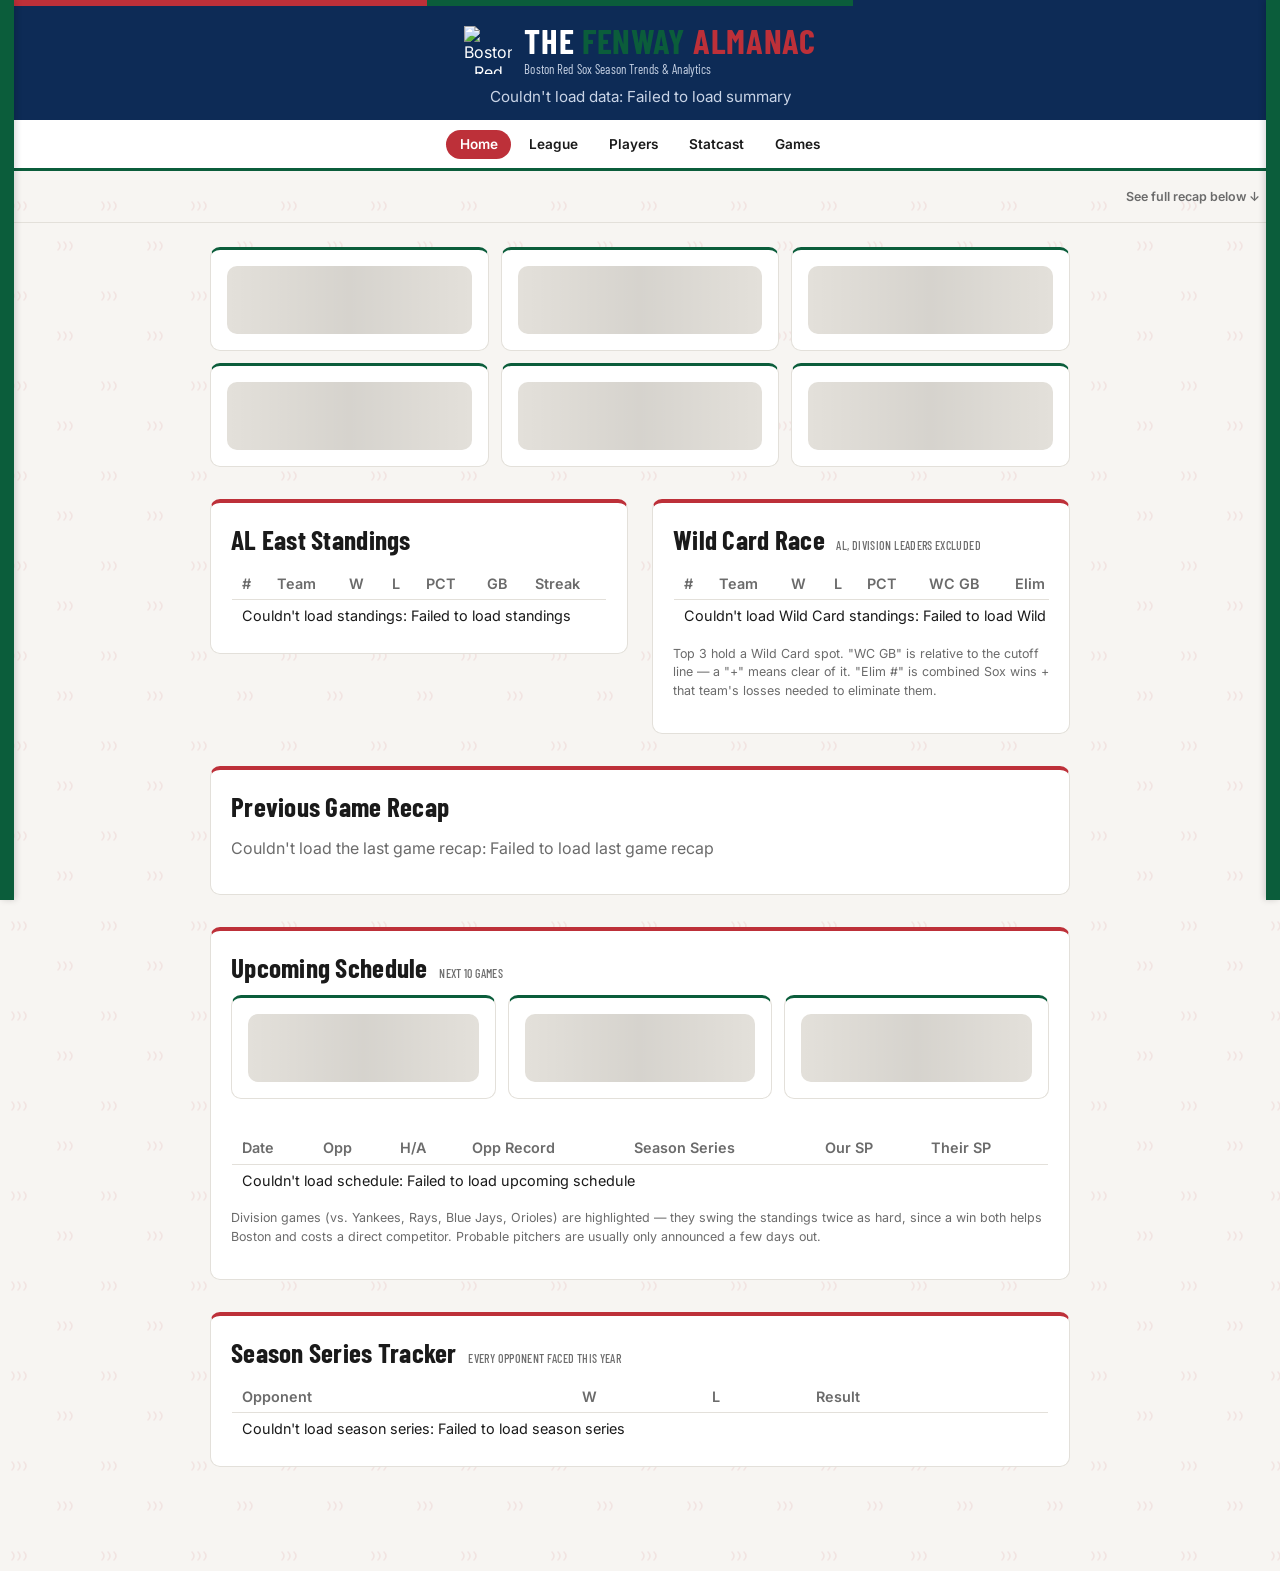
==== frontend/index.html @ fb4fbf6f "Add a persistent last-game-result banner to Home Always-visible strip at the very top of the page — " ====
<!doctype html>
<html lang="en">
<head>
  <meta charset="utf-8" />
  <meta name="viewport" content="width=device-width, initial-scale=1" />
  <title>The Fenway Almanac</title>
  <link rel="icon" href="https://www.mlbstatic.com/team-logos/111.svg" />
  <!-- iOS Safari ignores rel="icon" for "Add to Home Screen" and needs its
       own PNG-format link — SVG isn't reliably supported here. -->
  <link rel="apple-touch-icon" sizes="180x180" href="https://midfield.mlbstatic.com/v1/team/111/spots/180" />
  <meta name="apple-mobile-web-app-title" content="Fenway Almanac" />
  <meta name="apple-mobile-web-app-capable" content="yes" />
  <meta name="apple-mobile-web-app-status-bar-style" content="black-translucent" />
  <meta name="theme-color" content="#0d2b56" />
  <link rel="preconnect" href="https://fonts.googleapis.com" />
  <link rel="preconnect" href="https://fonts.gstatic.com" crossorigin />
  <link href="https://fonts.googleapis.com/css2?family=Barlow+Condensed:wght@600;700&family=Inter:wght@400;500;600;700&display=swap" rel="stylesheet" />
  <link rel="stylesheet" href="style.css" />
  <script src="https://cdn.jsdelivr.net/npm/chart.js@4.4.4/dist/chart.umd.min.js"></script>
</head>
<body class="page-home">
  <div class="top-bunting"></div>
  <div class="wall-edge left"></div>
  <div class="wall-edge right"></div>
  <header>
    <div class="header-brand">
      <img src="https://www.mlbstatic.com/team-logos/111.svg" alt="Boston Red Sox logo" class="team-logo" />
      <div>
        <h1>The <span class="accent-green">Fenway</span> <span class="accent">Almanac</span></h1>
        <p class="header-tagline">Boston Red Sox Season Trends &amp; Analytics</p>
      </div>
    </div>
    <p id="record-line" class="subtitle">Loading…</p>
  </header>

  <nav class="site-nav">
    <a href="/" class="active">Home<span class="nav-live-dot" hidden></span></a>
    <a href="/league.html">League</a>
    <a href="/players.html">Players</a>
    <a href="/statcast.html">Statcast</a>
    <a href="/games.html">Games</a>
  </nav>

  <a href="#last-game" class="result-banner" id="result-banner" hidden>
    <span class="result-banner-badge" id="result-banner-badge"></span>
    <span class="result-banner-text" id="result-banner-text"></span>
    <span class="result-banner-cta">See full recap below &darr;</span>
  </a>

  <section class="live-ticker" id="live-ticker" hidden>
    <div class="live-ticker-header">
      <span class="live-badge"><span class="live-dot"></span>LIVE</span>
      <span class="live-inning-label" id="live-inning-label"></span>
    </div>
    <div class="live-ticker-body">
    <div class="live-scoreboard">
      <div class="live-team-row" id="live-team-them">
        <img class="team-logo-icon" id="live-logo-them" alt="" />
        <span class="live-team-name" id="live-name-them"></span>
        <span class="live-team-score" id="live-score-them"></span>
      </div>
      <div class="live-team-row live-team-row-us" id="live-team-us">
        <img class="team-logo-icon" src="https://www.mlbstatic.com/team-logos/111.svg" alt="" />
        <span class="live-team-name">Red Sox</span>
        <span class="live-team-score" id="live-score-us"></span>
      </div>
    </div>
    <div class="live-situation">
      <svg class="live-diamond" viewBox="0 0 100 100" role="img" aria-label="Baserunners">
        <path class="diamond-path" d="M50,88 L82,55 L50,22 L18,55 Z" />
        <circle class="base" id="base-second" cx="50" cy="22" r="9" />
        <circle class="base" id="base-third" cx="18" cy="55" r="9" />
        <circle class="base" id="base-first" cx="82" cy="55" r="9" />
        <rect class="home-plate" x="44" y="82" width="12" height="12" transform="rotate(45 50 88)" />
      </svg>
      <div class="live-situation-details">
        <div class="live-outs">
          <div id="live-outs-dots"><span class="out-dot"></span><span class="out-dot"></span></div>
          <span class="live-mini-label">Outs</span>
        </div>
        <div class="live-count">
          <span class="live-count-value" id="live-count-value">0-0</span>
          <span class="live-mini-label">Count</span>
        </div>
      </div>
    </div>
    <div class="live-matchup">
      <div class="live-matchup-side" id="live-pitcher-side">
        <span class="live-mini-label" id="live-pitcher-label">Pitching</span>
        <span id="live-pitcher"></span>
      </div>
      <span class="live-vs">vs</span>
      <div class="live-matchup-side" id="live-batter-side">
        <span class="live-mini-label" id="live-batter-label">At Bat</span>
        <span id="live-batter"></span>
      </div>
    </div>
    </div>
    <p class="live-last-play" id="live-last-play"></p>
  </section>

  <div class="hero-headline" id="hero-headline">
    <span class="hero-spinner"></span> Reading the numbers…
  </div>

  <main>
    <section class="cards" id="overview">
      <div class="card"><span class="skeleton skeleton-card"></span></div>
      <div class="card"><span class="skeleton skeleton-card"></span></div>
      <div class="card"><span class="skeleton skeleton-card"></span></div>
      <div class="card"><span class="skeleton skeleton-card"></span></div>
      <div class="card"><span class="skeleton skeleton-card"></span></div>
      <div class="card"><span class="skeleton skeleton-card"></span></div>
    </section>
    <div id="overview-detail" class="overview-detail" hidden></div>

    <div class="two-col-row">
      <section class="standings-section">
        <h2>AL East Standings</h2>
        <div class="table-scroll">
          <table id="standings-table" class="stat-table">
            <thead>
              <tr><th>#</th><th>Team</th><th>W</th><th>L</th><th>PCT</th><th>GB</th><th>Streak</th></tr>
            </thead>
            <tbody>
              <tr class="skeleton-row"><td colspan="7"><span class="skeleton"></span></td></tr>
              <tr class="skeleton-row"><td colspan="7"><span class="skeleton"></span></td></tr>
              <tr class="skeleton-row"><td colspan="7"><span class="skeleton"></span></td></tr>
              <tr class="skeleton-row"><td colspan="7"><span class="skeleton"></span></td></tr>
              <tr class="skeleton-row"><td colspan="7"><span class="skeleton"></span></td></tr>
            </tbody>
          </table>
        </div>
      </section>

      <section class="standings-section">
        <h2>Wild Card Race <span class="section-sub">AL, division leaders excluded</span></h2>
        <div class="table-scroll">
          <table id="wildcard-table" class="stat-table">
            <thead>
              <tr><th>#</th><th>Team</th><th>W</th><th>L</th><th>PCT</th><th>WC GB</th><th>Elim #</th><th>Streak</th></tr>
            </thead>
            <tbody>
              <tr class="skeleton-row"><td colspan="8"><span class="skeleton"></span></td></tr>
              <tr class="skeleton-row"><td colspan="8"><span class="skeleton"></span></td></tr>
              <tr class="skeleton-row"><td colspan="8"><span class="skeleton"></span></td></tr>
              <tr class="skeleton-row"><td colspan="8"><span class="skeleton"></span></td></tr>
            </tbody>
          </table>
        </div>
        <p class="muted small-note">Top 3 hold a Wild Card spot. "WC GB" is relative to the cutoff line — a "+" means clear of it. "Elim #" is combined Sox wins + that team's losses needed to eliminate them.</p>
      </section>
    </div>

    <section class="game-recap-section" id="last-game">
      <h2>Previous Game Recap</h2>
      <div id="last-game-body">
        <div class="skeleton skeleton-line long"></div>
        <div class="skeleton skeleton-line long"></div>
        <div class="skeleton skeleton-line medium"></div>
      </div>
    </section>

    <section class="significance-section" id="significance" hidden>
      <h2>What Stood Out <span class="section-sub">from the last game</span></h2>
      <div id="significance-body" class="recap-text"></div>
    </section>

    <section class="upcoming-section">
      <h2>Upcoming Schedule <span class="section-sub">next 10 games</span></h2>
      <div class="cards" id="upcoming-cards">
        <div class="card"><span class="skeleton skeleton-card"></span></div>
        <div class="card"><span class="skeleton skeleton-card"></span></div>
        <div class="card"><span class="skeleton skeleton-card"></span></div>
      </div>
      <div class="table-scroll">
        <table id="upcoming-table" class="stat-table">
          <thead>
            <tr><th>Date</th><th>Opp</th><th>H/A</th><th>Opp Record</th><th>Season Series</th><th>Our SP</th><th>Their SP</th></tr>
          </thead>
          <tbody>
            <tr class="skeleton-row"><td colspan="7"><span class="skeleton"></span></td></tr>
            <tr class="skeleton-row"><td colspan="7"><span class="skeleton"></span></td></tr>
            <tr class="skeleton-row"><td colspan="7"><span class="skeleton"></span></td></tr>
          </tbody>
        </table>
      </div>
      <p class="muted small-note">Division games (vs. Yankees, Rays, Blue Jays, Orioles) are highlighted — they swing the standings twice as hard, since a win both helps Boston and costs a direct competitor. Probable pitchers are usually only announced a few days out.</p>
    </section>

    <section class="series-section">
      <h2>Season Series Tracker <span class="section-sub">every opponent faced this year</span></h2>
      <div class="table-scroll">
        <table id="series-table" class="stat-table">
          <thead>
            <tr><th>Opponent</th><th>W</th><th>L</th><th>Result</th></tr>
          </thead>
          <tbody>
            <tr class="skeleton-row"><td colspan="4"><span class="skeleton"></span></td></tr>
            <tr class="skeleton-row"><td colspan="4"><span class="skeleton"></span></td></tr>
            <tr class="skeleton-row"><td colspan="4"><span class="skeleton"></span></td></tr>
          </tbody>
        </table>
      </div>
    </section>
  </main>

  <script src="common.js"></script>
  <script src="home.js"></script>
</body>
</html>
---- frontend/style.css ----
:root {
  --red: #bd3039;
  --navy: #0d2b56;
  --monster-green: #0b5d3b;
  --bg: #f7f5f2;
  --card-bg: #ffffff;
  --text: #1a1a1a;
  --muted: #6b6b6b;
  --border: #e3e0da;
  --good: #2a8a3e;
  --good-bg: rgba(42, 138, 62, 0.13);
  --bad-bg: rgba(189, 48, 57, 0.13);
  --warn: #b8860b;
  --warn-bg: rgba(184, 134, 11, 0.14);
  --statcast-cold: #4f7fc9;
  --skeleton-base: #e3e0da;
  --skeleton-shine: rgba(0, 0, 0, 0.06);
  --stitch-pattern: url("data:image/svg+xml,%3Csvg xmlns='http://www.w3.org/2000/svg' width='90' height='90' viewBox='0 0 90 90'%3E%3Cg fill='none' stroke='%23bd3039' stroke-width='1.6' stroke-linecap='round' opacity='0.09'%3E%3Cpath d='M12 22 q4 4 0 8 M18 22 q4 4 0 8 M24 22 q4 4 0 8'/%3E%3Cpath d='M58 62 q4 4 0 8 M64 62 q4 4 0 8 M70 62 q4 4 0 8'/%3E%3C/g%3E%3C/svg%3E");
}

@media (prefers-color-scheme: dark) {
  :root {
    --bg: #14161a;
    --card-bg: #1f2126;
    --text: #f2f0ec;
    --muted: #a0a0a0;
    --border: #33363c;
    --good: #4ade80;
    --good-bg: rgba(74, 222, 128, 0.16);
    --bad-bg: rgba(255, 99, 99, 0.16);
    --warn: #eab308;
    --warn-bg: rgba(234, 179, 8, 0.16);
    --monster-green: #1c8c5c;
    --statcast-cold: #6ea1e8;
    --skeleton-base: #2a2d33;
    --skeleton-shine: rgba(255, 255, 255, 0.08);
    --stitch-pattern: url("data:image/svg+xml,%3Csvg xmlns='http://www.w3.org/2000/svg' width='90' height='90' viewBox='0 0 90 90'%3E%3Cg fill='none' stroke='%23ff6b6b' stroke-width='1.6' stroke-linecap='round' opacity='0.07'%3E%3Cpath d='M12 22 q4 4 0 8 M18 22 q4 4 0 8 M24 22 q4 4 0 8'/%3E%3Cpath d='M58 62 q4 4 0 8 M64 62 q4 4 0 8 M70 62 q4 4 0 8'/%3E%3C/g%3E%3C/svg%3E");
  }
}

* { box-sizing: border-box; }

body {
  margin: 0;
  background-color: var(--bg);
  background-image: var(--stitch-pattern);
  color: var(--text);
  font-family: "Inter", -apple-system, BlinkMacSystemFont, "Segoe UI", Roboto, sans-serif;
  padding-bottom: 3rem;
}

h2, h3, .header-tagline, button {
  font-family: "Barlow Condensed", -apple-system, BlinkMacSystemFont, sans-serif;
}

main h2 {
  font-size: 1.7rem;
  font-weight: 700;
  letter-spacing: 0.01em;
}

main h3 {
  font-size: 1.25rem;
  font-weight: 700;
  letter-spacing: 0.01em;
}

.top-bunting {
  height: 6px;
  background: linear-gradient(90deg, var(--red) 0 33.33%, var(--monster-green) 33.33% 66.66%, var(--navy) 66.66% 100%);
}

.wall-edge {
  display: none;
}

@media (min-width: 1100px) {
  .wall-edge {
    display: block;
    position: fixed;
    top: 0;
    bottom: 0;
    width: 14px;
    background: var(--monster-green);
    z-index: 30;
  }
  .wall-edge.left { left: 0; box-shadow: 2px 0 6px rgba(0, 0, 0, 0.15); }
  .wall-edge.right { right: 0; box-shadow: -2px 0 6px rgba(0, 0, 0, 0.15); }
}

header {
  background: var(--navy);
  color: white;
  padding: 1rem 1.25rem 0.9rem;
  text-align: center;
}

.header-brand {
  display: flex;
  align-items: center;
  justify-content: center;
  gap: 0.75rem;
}

.team-logo {
  width: 38px;
  height: 38px;
  flex-shrink: 0;
}

@media (min-width: 700px) {
  .team-logo {
    width: 48px;
    height: 48px;
  }
}

.header-brand > div { text-align: left; }

header h1 {
  margin: 0;
  font-family: "Barlow Condensed", -apple-system, BlinkMacSystemFont, sans-serif;
  font-weight: 700;
  letter-spacing: 0.02em;
  text-transform: uppercase;
  font-size: clamp(1.5rem, 4.5vw, 2.15rem);
  line-height: 1.1;
}

@media (max-width: 480px) {
  .header-brand { gap: 0.6rem; }
}

.header-tagline {
  margin: 0.1rem 0 0;
  color: #c9d4e6;
  font-size: 0.8rem;
  letter-spacing: 0.01em;
}

.accent { color: var(--red); }
.accent-green { color: var(--monster-green); }

.subtitle {
  margin: 0.6rem 0 0;
  color: #c9d4e6;
  font-size: 0.95rem;
}

.site-nav {
  position: sticky;
  top: 0;
  z-index: 20;
  display: flex;
  justify-content: center;
  gap: 0.25rem;
  background: var(--card-bg);
  border-bottom: 3px solid var(--monster-green);
  padding: 0.6rem 1rem;
  overflow-x: auto;
}

.site-nav a {
  color: var(--text);
  text-decoration: none;
  font-size: 0.85rem;
  font-weight: 600;
  padding: 0.4rem 0.85rem;
  border-radius: 999px;
  white-space: nowrap;
  transition: background 0.15s ease, color 0.15s ease;
}

.nav-live-dot {
  display: inline-block;
  width: 7px;
  height: 7px;
  border-radius: 50%;
  background: var(--red);
  margin-left: 0.4rem;
  vertical-align: middle;
  animation: nav-live-pulse 1.6s ease-in-out infinite;
}
.nav-live-dot[hidden] { display: none; }
.site-nav a.active .nav-live-dot { background: #fff; }
@keyframes nav-live-pulse {
  0%, 100% { opacity: 1; transform: scale(1); }
  50% { opacity: 0.35; transform: scale(1.4); }
}

.site-nav a:hover { background: var(--good-bg); color: var(--monster-green); }
.site-nav a.active { background: var(--red); color: #fff; }
.site-nav a.active:hover { background: var(--red); color: #fff; }

/* Each page gets its own accent color, echoed in both the active nav pill
   and that page's section top-borders, so which page you're on is legible
   at a glance while scrolling, not just from the nav bar. */
.page-league .site-nav a.active,
.page-league .site-nav a.active:hover { background: var(--navy); }
.page-players .site-nav a.active,
.page-players .site-nav a.active:hover { background: var(--monster-green); }
.page-statcast .site-nav a.active,
.page-statcast .site-nav a.active:hover { background: var(--statcast-cold); }
.page-games .site-nav a.active,
.page-games .site-nav a.active:hover { background: var(--warn); }

.page-home .standings-section,
.page-home .series-section,
.page-home .upcoming-section {
  border-top: 4px solid var(--red);
}

.page-league .headlines-section,
.page-league .league-section,
.page-league .analysis-section {
  border-top: 4px solid var(--navy);
}

.page-players .players-section {
  border-top: 4px solid var(--monster-green);
}
.page-players .statcast-section {
  /* player.html's own embedded "Statcast Profile" widget shares this
     class with the Statcast page's section — it stays green here since
     that page is still themed as part of Players, not the Statcast tab. */
  border-top-color: var(--monster-green);
}

.page-statcast .statcast-section {
  border-top: 4px solid var(--statcast-cold);
}
.page-statcast .compare-section {
  border-top-color: var(--statcast-cold);
}

.page-games .games-section,
.page-games .bullpen-section {
  border-top: 4px solid var(--warn);
}
.page-games .highlight-section {
  border-top-color: var(--warn);
}

.result-banner {
  display: flex;
  align-items: center;
  gap: 0.85rem;
  padding: 0.7rem 1.25rem;
  text-decoration: none;
  color: var(--text);
  border-bottom: 1px solid var(--border);
}
.result-banner:hover { filter: brightness(1.06); }

.result-banner-badge {
  width: 28px;
  height: 28px;
  border-radius: 50%;
  display: flex;
  align-items: center;
  justify-content: center;
  font-weight: 800;
  font-size: 0.85rem;
  flex-shrink: 0;
  color: #fff;
}
.result-banner.result-win { background: var(--good-bg); }
.result-banner.result-win .result-banner-badge { background: var(--good); }
.result-banner.result-loss { background: var(--bad-bg); }
.result-banner.result-loss .result-banner-badge { background: var(--red); }

.result-banner-text { font-weight: 600; flex: 1; }

.result-banner-cta {
  font-size: 0.78rem;
  font-weight: 600;
  color: var(--muted);
  white-space: nowrap;
}

@media (max-width: 600px) {
  .result-banner-cta { display: none; }
}

.hero-headline {
  background: linear-gradient(135deg, var(--navy), #17386e);
  color: white;
  text-align: center;
  padding: 0.9rem 1.25rem;
  font-size: 1.05rem;
  font-weight: 600;
  line-height: 1.4;
}

.hero-spinner {
  display: inline-block;
  width: 0.8em;
  height: 0.8em;
  border: 2px solid rgba(255, 255, 255, 0.4);
  border-top-color: white;
  border-radius: 50%;
  animation: spin 0.8s linear infinite;
  margin-right: 0.4em;
  vertical-align: -0.1em;
}

@keyframes spin { to { transform: rotate(360deg); } }

main {
  max-width: 900px;
  margin: 0 auto;
  padding: 1.5rem 1.25rem;
  scroll-margin-top: 3.5rem;
}

main section { scroll-margin-top: 3.5rem; }

.cards {
  display: grid;
  grid-template-columns: repeat(auto-fit, minmax(160px, 1fr));
  gap: 0.75rem;
  margin-bottom: 2rem;
}

/* Six cards specifically — force 3/2 columns (both divide evenly) instead
   of auto-fit, which was leaving Recent Form stranded alone on its own row
   at most container widths. */
#overview {
  grid-template-columns: repeat(3, 1fr);
}

@media (max-width: 600px) {
  #overview {
    grid-template-columns: repeat(2, 1fr);
  }
}

.card {
  background: var(--card-bg);
  border: 1px solid var(--border);
  border-top: 3px solid var(--monster-green);
  border-radius: 10px;
  padding: 1rem;
  transition: transform 0.15s ease, box-shadow 0.15s ease;
}
.card:hover {
  transform: translateY(-2px);
  box-shadow: 0 6px 16px rgba(0, 0, 0, 0.14);
}

.card-clickable {
  cursor: pointer;
  position: relative;
}
.card-clickable::after {
  content: "▾";
  position: absolute;
  top: 0.7rem;
  right: 0.8rem;
  color: var(--muted);
  font-size: 0.75rem;
}
.card-clickable.card-active {
  border-top-color: var(--red);
}
.card-clickable.card-active::after {
  content: "▴";
  color: var(--red);
}

.overview-detail {
  background: var(--card-bg);
  border: 1px solid var(--border);
  border-top: 3px solid var(--red);
  border-radius: 10px;
  padding: 1rem;
  margin-top: 1rem;
  animation: tab-fade-in 0.2s ease;
}
.overview-detail h4 {
  margin: 0 0 0.75rem;
  font-family: "Barlow Condensed", sans-serif;
  font-size: 1.1rem;
}

.card .label {
  font-family: "Barlow Condensed", sans-serif;
  font-size: 0.85rem;
  font-weight: 600;
  color: var(--muted);
  text-transform: uppercase;
  letter-spacing: 0.04em;
}

.card .value {
  font-family: "Barlow Condensed", sans-serif;
  font-size: 1.75rem;
  font-weight: 700;
  margin-top: 0.15rem;
}

.card .rank-line {
  margin-top: 0.35rem;
  font-size: 0.78rem;
  color: var(--muted);
}

.card .rank-badge {
  display: inline-block;
  font-weight: 700;
  padding: 0.05rem 0.4rem;
  border-radius: 4px;
  margin-right: 0.3rem;
}

.card .rank-badge.rank-good { background: rgba(42, 138, 62, 0.15); color: #2a8a3e; }
.card .rank-badge.rank-mid { background: rgba(184, 134, 11, 0.15); color: #b8860b; }
.card .rank-badge.rank-bad { background: rgba(189, 48, 57, 0.15); color: var(--red); }

.league-section h2 { margin-top: 0; }



.ai-badge {
  display: inline-block;
  font-family: "Inter", sans-serif;
  font-size: 0.68rem;
  font-weight: 700;
  color: var(--monster-green);
  background: var(--good-bg);
  border-radius: 999px;
  padding: 0.2rem 0.6rem;
  margin-bottom: 0.6rem;
  letter-spacing: 0.02em;
}

.team-logo-icon {
  width: 20px;
  height: 20px;
  vertical-align: middle;
  margin-right: 0.4rem;
  object-fit: contain;
}

.two-col-row {
  display: grid;
  grid-template-columns: 1fr 1fr;
  gap: 1.5rem;
  align-items: start;
  margin-bottom: 2rem;
}

.two-col-row > section {
  margin-bottom: 0;
  /* Grid items default to min-width: auto, meaning they won't shrink
     narrower than their content's intrinsic width — and a table with
     nowrap cells has a large one. Without this, the table pushes the
     whole grid (and page) wider instead of scrolling internally within
     its own .table-scroll wrapper. */
  min-width: 0;
}

@media (max-width: 850px) {
  .two-col-row {
    grid-template-columns: 1fr;
    gap: 0;
  }
  .two-col-row > section {
    margin-bottom: 2rem;
  }
}

.recap-text {
  line-height: 1.6;
  color: var(--text);
}

.muted { color: var(--muted); }

/* Skeleton loading placeholders — a shine sweep over a solid block, shaped
   like the real content that'll replace it. Static markup only: it lives in
   the page's initial HTML and simply gets overwritten when a load function
   sets .innerHTML on success, the same way the old "Loading…" text did. */
@keyframes skeleton-shine {
  0% { transform: translateX(-100%); }
  100% { transform: translateX(100%); }
}
.skeleton {
  position: relative;
  overflow: hidden;
  background: var(--skeleton-base);
  border-radius: 5px;
  display: block;
}
.skeleton::after {
  content: "";
  position: absolute;
  inset: 0;
  background: linear-gradient(90deg, transparent, var(--skeleton-shine), transparent);
  animation: skeleton-shine 1.4s ease-in-out infinite;
}
.skeleton-line { height: 0.85em; margin: 0.5em 0; }
.skeleton-line.short { width: 35%; }
.skeleton-line.medium { width: 60%; }
.skeleton-line.long { width: 92%; }
.skeleton-card { height: 68px; border-radius: 10px; }
.skeleton-row td { padding: 0.55rem 0.6rem; }
.skeleton-row .skeleton { height: 0.8em; width: 100%; }
@media (prefers-reduced-motion: reduce) {
  .skeleton::after { animation: none; }
}

.recap-text ul.bullet-list {
  margin: 0;
  padding-left: 1.25rem;
}

.recap-text ul.bullet-list li {
  margin-bottom: 0.6rem;
}

.recap-text ul.bullet-list li:last-child {
  margin-bottom: 0;
}

.recap-text ul.bullet-list li strong {
  font-weight: 700;
}

.games-section {
  background: var(--card-bg);
  border: 1px solid var(--border);
  border-radius: 10px;
  padding: 1.25rem;
  margin-bottom: 2rem;
}
.games-section h2 { margin-bottom: 0.75rem; }

.headlines-section, .analysis-section, .players-section, .league-section {
  background: var(--card-bg);
  border: 1px solid var(--border);
  border-radius: 10px;
  padding: 1.25rem;
  margin-bottom: 2rem;
}

.section-sub {
  font-size: 0.75rem;
  font-weight: 500;
  color: var(--muted);
  text-transform: uppercase;
  letter-spacing: 0.03em;
  margin-left: 0.4rem;
}

.headlines-list {
  list-style: none;
  margin: 1rem 0 0;
  padding: 0;
}

.headlines-list li {
  padding: 0.6rem 0;
  border-bottom: 1px solid var(--border);
  font-size: 0.92rem;
}

.headlines-list li:last-child { border-bottom: none; }

.headlines-list a {
  color: var(--text);
  text-decoration: none;
  font-weight: 600;
}

.headlines-list a:hover { color: var(--red); }

.headlines-list .meta {
  display: block;
  color: var(--muted);
  font-size: 0.8rem;
  margin-top: 0.15rem;
}

.headlines-list .muted { color: var(--muted); }

.analysis-section h2 { margin-top: 0; }
.analysis-section h3 { margin-bottom: 0; font-size: 1rem; }

.players-section h2 { margin: 0; }
.players-section h3 { margin: 1.5rem 0 0.5rem; font-size: 1rem; }

.table-scroll { overflow-x: auto; }

.stat-table { font-size: 0.85rem; white-space: nowrap; }
.stat-table th, .stat-table td { padding: 0.45rem 0.6rem; }
.stat-table td.name { font-weight: 600; white-space: nowrap; }

@media (max-width: 600px) {
  /* On a real phone, keeping the logo+name on one line would force the
     table wider than the screen. Wrapping to two lines here is the
     better tradeoff than a forced horizontal scroll — but only when the
     rest of the row is narrow enough to fit after that one column
     shrinks. The game log has too many columns for that (date, opponent,
     H/A, result, box-score line): letting name wrap there just starves
     the other nowrap columns of room and they overflow uncontained
     instead. Kept fully nowrap, it overflows as a whole and scrolls
     properly within .table-scroll instead, same as the Splits table. */
  .stat-table td.name {
    white-space: normal;
  }
  #player-gamelog-table td.name {
    white-space: nowrap;
  }
  /* table { width: 100% } above stops an auto-layout table from ever
     growing past its container to expose real horizontal scroll, even
     with nowrap cells that need more room — it just clips instead. These
     two tables have enough nowrap columns to need that growth on a phone
     screen, so let them size to their content and scroll within
     .table-scroll rather than silently losing columns off the edge. */
  #player-gamelog-table,
  #player-splits-table {
    width: max-content;
    min-width: 100%;
  }
}
.stat-table td.num { text-align: right; font-variant-numeric: tabular-nums; }
.stat-table td.delta-up { color: var(--good); font-weight: 700; }
.stat-table td.delta-down { color: var(--red); font-weight: 700; }
.stat-table td.flag { color: var(--warn); font-size: 0.78rem; }

.heat-good { background: var(--good-bg); color: var(--good); }
.heat-bad { background: var(--bad-bg); color: var(--red); }
.heat-avg { background: var(--warn-bg); color: var(--warn); }
.heat-warn { background: var(--warn-bg); color: var(--warn); }

.stat-table td.heat-good, .stat-table td.heat-bad, .stat-table td.heat-avg { font-weight: 600; }
.stat-table td.heat-warn { font-style: italic; }

.stat-table th.sortable {
  cursor: pointer;
  user-select: none;
  position: relative;
  padding-right: 1.1rem;
}
.stat-table th.sortable:hover { color: var(--red); }
.stat-table th.sortable::after {
  content: "⇅";
  position: absolute;
  right: 0.3rem;
  opacity: 0.35;
  font-size: 0.7rem;
}
.stat-table th.sortable.sort-asc::after { content: "▲"; opacity: 1; color: var(--red); }
.stat-table th.sortable.sort-desc::after { content: "▼"; opacity: 1; color: var(--red); }

.standings-section {
  background: var(--card-bg);
  border: 1px solid var(--border);
  border-radius: 10px;
  padding: 1.25rem;
  margin-bottom: 2rem;
}
.standings-section h2 { margin: 0 0 0.75rem; }
.standings-section tr.target-row { background: var(--good-bg); }
.standings-section tr.target-row td.name { font-weight: 700; }
.standings-section td.streak-w { color: var(--good); font-weight: 700; }
.standings-section td.streak-l { color: var(--red); font-weight: 700; }
.standings-section tr.wc-cutoff td { border-bottom: 2px dashed var(--muted); }

.series-section, .bullpen-section {
  background: var(--card-bg);
  border: 1px solid var(--border);
  border-radius: 10px;
  padding: 1.25rem;
  margin-bottom: 2rem;
}
.series-section h2, .bullpen-section h2 { margin: 0 0 0.75rem; }

.upcoming-section {
  background: var(--card-bg);
  border: 1px solid var(--border);
  border-radius: 10px;
  padding: 1.25rem;
  margin-bottom: 2rem;
}
.upcoming-section h2 { margin: 0 0 0.75rem; }
.upcoming-section tr.division-game { background: var(--warn-bg); }
.div-badge {
  display: inline-block;
  font-size: 0.68rem;
  font-weight: 700;
  color: var(--warn);
  border: 1px solid var(--warn);
  border-radius: 4px;
  padding: 0 0.3rem;
  margin-left: 0.35rem;
}

.il-badge {
  display: inline-block;
  font-size: 0.68rem;
  font-weight: 700;
  color: var(--red);
  border: 1px solid var(--red);
  border-radius: 4px;
  padding: 0 0.3rem;
}

.highlight-section {
  background: var(--card-bg);
  border: 1px solid var(--border);
  border-top: 4px solid var(--monster-green);
  border-radius: 10px;
  padding: 1.25rem;
  margin-bottom: 2rem;
}
.highlight-section h2 { margin: 0 0 1rem; }

.highlight-header {
  display: flex;
  gap: 1.25rem;
  align-items: flex-start;
  flex-wrap: wrap;
  margin-bottom: 1.25rem;
}

.player-back-link {
  display: inline-block;
  margin-bottom: 1rem;
  color: var(--muted);
  text-decoration: none;
  font-size: 0.85rem;
}
.player-back-link:hover { color: var(--monster-green); }

.player-link {
  color: inherit;
  text-decoration: none;
  border-bottom: 1px dotted var(--muted);
}
.player-link:hover {
  color: var(--monster-green);
  border-bottom-color: var(--monster-green);
}

.player-hero {
  display: flex;
  align-items: center;
  gap: 1.25rem;
  flex-wrap: wrap;
  background: var(--card-bg);
  border: 1px solid var(--border);
  border-top: 4px solid var(--monster-green);
  border-radius: 10px;
  padding: 1.25rem;
  margin-bottom: 2rem;
}
.player-hero-info h2 { margin: 0; font-size: 1.5rem; }
.player-hero-info p { margin: 0.4rem 0 0; font-size: 0.85rem; }

.player-stats-section {
  background: var(--card-bg);
  border: 1px solid var(--border);
  border-top: 4px solid var(--monster-green);
  border-radius: 10px;
  padding: 1.25rem;
  margin-bottom: 2rem;
}
.player-stats-section h2 { margin: 0 0 1rem; }

.highlight-headshot {
  width: 110px;
  height: 110px;
  border-radius: 50%;
  object-fit: cover;
  background: var(--bg);
  border: 3px solid var(--monster-green);
  flex-shrink: 0;
}

.highlight-name {
  margin: 0;
  font-size: 1.4rem;
}

.highlight-name .jersey {
  color: var(--muted);
  font-weight: 500;
  font-size: 1rem;
}

.highlight-position {
  margin: 0.1rem 0 0.6rem;
  color: var(--red);
  font-weight: 700;
  font-size: 0.85rem;
  text-transform: uppercase;
  letter-spacing: 0.03em;
}

.highlight-facts {
  display: flex;
  flex-wrap: wrap;
  gap: 0.4rem 1.25rem;
  font-size: 0.85rem;
  color: var(--muted);
}

.highlight-facts b { color: var(--text); font-weight: 600; }

.highlight-narrative p {
  line-height: 1.65;
  margin: 0 0 1rem;
}
.highlight-narrative p:last-child { margin-bottom: 0; }

.game-recap-section {
  background: var(--card-bg);
  border: 1px solid var(--border);
  border-top: 4px solid var(--red);
  border-radius: 10px;
  padding: 1.25rem;
  margin-bottom: 2rem;
}
.game-recap-section h2 { margin: 0 0 1rem; }

.significance-section {
  background: var(--card-bg);
  border: 1px solid var(--border);
  border-top: 4px solid var(--warn);
  border-radius: 10px;
  padding: 1.25rem;
  margin-bottom: 2rem;
}
.significance-section h2 { margin: 0 0 1rem; }

.game-recap-header {
  display: flex;
  gap: 1rem;
  align-items: center;
  margin-bottom: 1rem;
}
.game-recap-header h3 { margin: 0; font-size: 1.2rem; }

.game-recap-result {
  width: 48px;
  height: 48px;
  border-radius: 50%;
  display: flex;
  align-items: center;
  justify-content: center;
  font-weight: 800;
  font-size: 1.2rem;
  flex-shrink: 0;
  color: #fff;
}
.game-recap-header.win .game-recap-result { background: #2a8a3e; }
.game-recap-header.loss .game-recap-result { background: var(--red); }

.linescore-table { min-width: 100%; }
.linescore-table th, .linescore-table td { text-align: center; }
.linescore-table td.name { text-align: left; }

.game-decisions { margin-top: 0.6rem; }

.performer-blocks {
  display: flex;
  gap: 2rem;
  flex-wrap: wrap;
  margin: 1rem 0;
}

.performer-block h4 {
  margin: 0 0 0.4rem;
  font-size: 0.8rem;
  text-transform: uppercase;
  letter-spacing: 0.03em;
  color: var(--muted);
}

.performer-list {
  list-style: none;
  margin: 0;
  padding: 0;
  font-size: 0.85rem;
}
.performer-list li { margin-bottom: 0.25rem; }
.performer-list .name { font-weight: 600; }

.game-recap-narrative p {
  line-height: 1.65;
  margin: 0 0 1rem;
}
.game-recap-narrative p:last-child { margin-bottom: 0; }

.small-note {
  font-size: 0.78rem;
  margin-top: 0.75rem;
  line-height: 1.5;
}

.legend-swatch {
  display: inline-block;
  padding: 0.05rem 0.4rem;
  border-radius: 4px;
  font-weight: 700;
  font-size: 0.75rem;
}

.chart-wrap {
  margin: 1.25rem 0 1.5rem;
  background: var(--bg);
  border: 1px solid var(--border);
  border-radius: 8px;
  padding: 1rem;
}

table {
  width: 100%;
  border-collapse: collapse;
  background: var(--card-bg);
  border: 1px solid var(--border);
  border-radius: 10px;
  overflow: hidden;
}

th, td {
  text-align: left;
  padding: 0.5rem 0.75rem;
  border-bottom: 1px solid var(--border);
  font-size: 0.9rem;
}

th { color: var(--muted); font-weight: 600; }

tr.win td.result { color: #2a8a3e; font-weight: 600; }
tr.loss td.result { color: var(--red); font-weight: 600; }

@media (max-width: 500px) {
  table { display: block; overflow-x: auto; }
}

.statcast-section {
  background: var(--card-bg);
  border: 1px solid var(--border);
  border-top: 4px solid var(--navy);
  border-radius: 10px;
  padding: 1.25rem;
  margin-bottom: 2rem;
}
.statcast-section h2 { margin: 0; }
.statcast-section h3 { margin: 1.5rem 0 0.75rem; }

.statcast-grid {
  display: grid;
  grid-template-columns: repeat(auto-fill, minmax(260px, 1fr));
  gap: 1rem;
}

.statcast-card {
  border: 1px solid var(--border);
  border-radius: 8px;
  padding: 0.9rem 1rem;
  background: var(--bg);
  transition: transform 0.15s ease, box-shadow 0.15s ease;
}
.statcast-card:hover {
  transform: translateY(-2px);
  box-shadow: 0 6px 14px rgba(0, 0, 0, 0.12);
}

.statcast-card-name {
  font-weight: 700;
  margin-bottom: 0.7rem;
}

.statcast-metric { margin-bottom: 0.7rem; }
.statcast-metric:last-child { margin-bottom: 0; }

.statcast-snapshot-card .statcast-metric { margin-bottom: 0; }

.statcast-metric-label {
  display: flex;
  justify-content: space-between;
  font-size: 0.78rem;
  color: var(--muted);
  margin-bottom: 0.25rem;
}

.statcast-metric-label .stat-value {
  color: var(--text);
  font-weight: 600;
  font-variant-numeric: tabular-nums;
}

.statcast-bar {
  position: relative;
  height: 6px;
  border-radius: 3px;
  background: linear-gradient(90deg, var(--statcast-cold), var(--border) 50%, var(--red));
}

.statcast-bar-marker {
  position: absolute;
  top: 50%;
  width: 12px;
  height: 12px;
  border-radius: 50%;
  background: var(--card-bg);
  border: 2px solid var(--text);
  transform: translate(-50%, -50%);
}

.statcast-percentile {
  font-size: 0.72rem;
  color: var(--muted);
  text-align: right;
  margin-top: 0.15rem;
}

.leaderboard-grid {
  display: grid;
  grid-template-columns: repeat(auto-fill, minmax(220px, 1fr));
  gap: 1.25rem;
}

.leaderboard h4 {
  margin: 0 0 0.5rem;
  font-size: 0.85rem;
  text-transform: uppercase;
  letter-spacing: 0.03em;
  color: var(--muted);
}

.leaderboard ol {
  list-style: none;
  margin: 0;
  padding: 0;
  font-size: 0.85rem;
  counter-reset: rank;
}

.leaderboard li {
  display: flex;
  align-items: baseline;
  gap: 0.4rem;
  padding: 0.3rem 0;
  border-bottom: 1px solid var(--border);
  counter-increment: rank;
}
.leaderboard li:last-child { border-bottom: none; }

.leaderboard li::before {
  content: counter(rank) ".";
  color: var(--muted);
  width: 1.1rem;
  flex-shrink: 0;
}

.leaderboard li .lb-name { font-weight: 600; flex: 1; }
.leaderboard li .lb-team { color: var(--muted); font-size: 0.78rem; }
.leaderboard li .lb-value { font-variant-numeric: tabular-nums; font-weight: 600; }

.leaderboard li.is-sox {
  color: var(--red);
  font-weight: 700;
}
.leaderboard li.is-sox .lb-team { color: var(--red); }

.leaderboard-explorer {
  margin-top: 1.5rem;
  padding-top: 1.25rem;
  border-top: 1px dashed var(--border);
}
.leaderboard-explorer label {
  display: block;
  font-size: 0.8rem;
  color: var(--muted);
  margin-bottom: 0.4rem;
}
.leaderboard-explorer select {
  font: inherit;
  padding: 0.45rem 0.7rem;
  border-radius: 6px;
  border: 1px solid var(--border);
  background: var(--card-bg);
  color: var(--text);
  margin-bottom: 1rem;
  max-width: 100%;
}
.leaderboard-explorer .leaderboard-grid { grid-template-columns: repeat(auto-fill, minmax(220px, 1fr)); }

.tab-group { margin-top: 0.75rem; }

.tab-switcher {
  display: flex;
  gap: 1.25rem;
  margin-bottom: 1rem;
  border-bottom: 1px solid var(--border);
}

.tab-btn {
  background: none;
  border: none;
  border-bottom: 2px solid transparent;
  margin-bottom: -1px;
  padding: 0.5rem 0.1rem;
  font: inherit;
  font-weight: 700;
  font-size: 0.95rem;
  color: var(--muted);
  cursor: pointer;
}
.tab-btn:hover { color: var(--text); }
.tab-btn.active { color: var(--text); border-bottom-color: var(--red); }
.tab-btn { transition: color 0.15s ease, border-bottom-color 0.15s ease; }

@keyframes tab-fade-in {
  from { opacity: 0; transform: translateY(4px); }
  to { opacity: 1; transform: translateY(0); }
}
[data-tab-panel]:not([hidden]) { animation: tab-fade-in 0.2s ease; }
@media (prefers-reduced-motion: reduce) {
  [data-tab-panel]:not([hidden]) { animation: none; }
}

.show-more-btn {
  display: block;
  margin: 0.75rem auto 0;
  background: none;
  border: 1px solid var(--border);
  border-radius: 999px;
  padding: 0.4rem 1.1rem;
  font: inherit;
  font-size: 0.82rem;
  font-weight: 600;
  color: var(--text);
  cursor: pointer;
}
.show-more-btn:hover { border-color: var(--muted); }

/* Progressive disclosure for the Hot/Cold tracker: the dense sabermetric
   columns (wOBA, BABIP, K%, FIP, ...) stay out of the default view and only
   render once "Show advanced stats" is clicked. */
.adv-col { display: none; }
.show-advanced .adv-col { display: table-cell; }

.form-cell { font-weight: 700; white-space: nowrap; }
.form-hot { color: var(--red); }
.form-cold { color: var(--statcast-cold); }
.form-steady { color: var(--muted); font-weight: 400; }

.expand-section {
  margin-top: 1.25rem;
}
.expand-section > summary {
  cursor: pointer;
  list-style: none;
  display: flex;
  align-items: center;
  justify-content: space-between;
  gap: 0.5rem;
  padding: 0.7rem 1rem;
  border: 1px solid var(--border);
  border-radius: 8px;
  font-weight: 700;
  color: var(--monster-green);
}
.expand-section > summary::-webkit-details-marker { display: none; }
.expand-section > summary::after {
  content: "▾";
  transition: transform 0.15s ease;
  flex-shrink: 0;
}
.expand-section[open] > summary::after { transform: rotate(180deg); }
.expand-section > summary ~ * { margin-top: 1.25rem; }

.compare-section {
  background: var(--card-bg);
  border: 1px solid var(--border);
  border-radius: 10px;
  padding: 1.25rem 1.5rem;
  margin-bottom: 2rem;
  border-top: 3px solid var(--monster-green);
}
.compare-section h2 { margin: 0 0 0.5rem; }

.compare-pickers {
  display: grid;
  grid-template-columns: 1fr auto 1fr;
  gap: 1rem;
  align-items: start;
  margin: 1rem 0;
}
@media (max-width: 640px) {
  .compare-pickers { grid-template-columns: 1fr; }
  .compare-vs { justify-self: center; }
}

.compare-vs {
  font-family: "Barlow Condensed", sans-serif;
  font-weight: 700;
  color: var(--muted);
  padding-top: 0.6rem;
}

.compare-picker { position: relative; }
.compare-picker input {
  width: 100%;
  font: inherit;
  padding: 0.55rem 0.75rem;
  border-radius: 6px;
  border: 1px solid var(--border);
  background: var(--bg);
  color: var(--text);
  box-sizing: border-box;
}
.compare-picker input:focus { outline: 2px solid var(--monster-green); outline-offset: 1px; }

.compare-results {
  position: absolute;
  z-index: 5;
  top: calc(100% + 0.25rem);
  left: 0;
  right: 0;
  background: var(--card-bg);
  border: 1px solid var(--border);
  border-radius: 6px;
  box-shadow: 0 6px 16px rgba(0, 0, 0, 0.15);
  max-height: 240px;
  overflow-y: auto;
}
.compare-result {
  padding: 0.5rem 0.75rem;
  cursor: pointer;
  display: flex;
  justify-content: space-between;
  gap: 0.5rem;
  font-size: 0.85rem;
}
.compare-result:hover { background: var(--bg); }
.compare-result-name { font-weight: 600; }
.compare-result-meta { color: var(--muted); font-size: 0.78rem; white-space: nowrap; }
.compare-result-empty { padding: 0.6rem 0.75rem; color: var(--muted); font-size: 0.85rem; }

.compare-selected { margin-top: 0.6rem; }
.compare-chip {
  display: inline-flex;
  align-items: center;
  gap: 0.4rem;
  background: var(--bg);
  border: 1px solid var(--border);
  border-radius: 999px;
  padding: 0.3rem 0.4rem 0.3rem 0.8rem;
  font-weight: 600;
  font-size: 0.85rem;
}
.compare-chip-meta { color: var(--muted); font-weight: 400; }
.compare-chip-clear {
  background: transparent;
  border: none;
  color: var(--muted);
  font-size: 1rem;
  line-height: 1;
  cursor: pointer;
  padding: 0.15rem 0.4rem;
  border-radius: 50%;
}
.compare-chip-clear:hover { background: var(--border); color: var(--red); }

.tape-header {
  display: flex;
  justify-content: space-between;
  font-weight: 700;
  margin: 1.5rem 0 0.75rem;
  font-family: "Barlow Condensed", sans-serif;
  font-size: 1.1rem;
}
.tape-header-a { color: var(--statcast-cold); }
.tape-header-b { color: var(--red); }

.tape-stat { margin-bottom: 1rem; }
.tape-label {
  text-align: center;
  font-size: 0.78rem;
  color: var(--muted);
  text-transform: uppercase;
  letter-spacing: 0.03em;
  margin-bottom: 0.3rem;
}
.tape-row {
  display: flex;
  align-items: center;
  gap: 0.6rem;
}
.tape-val {
  flex: 0 0 auto;
  width: 6.5rem;
  font-weight: 600;
  font-variant-numeric: tabular-nums;
  font-size: 0.85rem;
}
.tape-val-a { text-align: right; color: var(--statcast-cold); }
.tape-val-b { text-align: left; color: var(--red); }
.tape-pctl { color: var(--muted); font-weight: 400; font-size: 0.72rem; }

.tape-track {
  flex: 1;
  display: flex;
  height: 14px;
  border-radius: 7px;
  background: var(--border);
  overflow: hidden;
}
.tape-half { flex: 1; display: flex; min-width: 0; }
.tape-half-a { flex-direction: row-reverse; }
.tape-half .tape-fill { height: 100%; }
.tape-half-a .tape-fill { background: var(--statcast-cold); border-radius: 7px 0 0 7px; }
.tape-half-b .tape-fill { background: var(--red); border-radius: 0 7px 7px 0; }

@media (max-width: 500px) {
  .tape-val { width: 4.5rem; font-size: 0.78rem; }
}

.live-ticker {
  background: linear-gradient(135deg, var(--navy), #071b3d);
  border: 2px solid var(--red);
  border-radius: 14px;
  padding: 1.5rem;
  margin: 0 auto 2rem;
  max-width: 900px;
  color: white;
  animation: live-glow 2.5s ease-in-out infinite;
}

@keyframes live-glow {
  0%, 100% { box-shadow: 0 0 18px rgba(189, 48, 57, 0.25); }
  50% { box-shadow: 0 0 32px rgba(189, 48, 57, 0.55); }
}

.live-ticker-header {
  display: flex;
  justify-content: space-between;
  align-items: center;
  margin-bottom: 1.25rem;
}

.live-badge {
  display: inline-flex;
  align-items: center;
  gap: 0.45rem;
  background: var(--red);
  color: white;
  font-family: "Barlow Condensed", sans-serif;
  font-weight: 700;
  font-size: 0.9rem;
  letter-spacing: 0.08em;
  padding: 0.3rem 0.8rem;
  border-radius: 999px;
}

.live-dot {
  width: 8px;
  height: 8px;
  border-radius: 50%;
  background: white;
  animation: live-pulse 1.2s ease-in-out infinite;
}

@keyframes live-pulse {
  0%, 100% { opacity: 1; transform: scale(1); }
  50% { opacity: 0.35; transform: scale(0.7); }
}

.live-inning-label {
  font-family: "Barlow Condensed", sans-serif;
  font-size: 1.15rem;
  font-weight: 700;
  color: #c9d4e6;
  letter-spacing: 0.03em;
}

.live-scoreboard { margin-bottom: 1.5rem; }

.live-team-row {
  display: flex;
  align-items: center;
  gap: 0.75rem;
  padding: 0.5rem 0;
}

.live-team-row .team-logo-icon {
  width: 32px;
  height: 32px;
  margin-right: 0;
}

.live-team-name {
  font-family: "Barlow Condensed", sans-serif;
  font-size: 1.35rem;
  font-weight: 700;
  flex: 1;
}

.live-team-row-us {
  border-top: 1px solid rgba(255, 255, 255, 0.15);
  padding-top: 0.75rem;
  margin-top: 0.25rem;
}

.live-team-score {
  font-family: "Barlow Condensed", sans-serif;
  font-size: 2.1rem;
  font-weight: 700;
  min-width: 2ch;
  text-align: right;
}

.live-situation {
  display: flex;
  align-items: center;
  gap: 1.5rem;
  margin-bottom: 1.25rem;
  padding: 1rem;
  background: rgba(255, 255, 255, 0.06);
  border-radius: 10px;
}

.live-diamond { width: 60px; height: 60px; flex-shrink: 0; }

.diamond-path {
  fill: none;
  stroke: rgba(255, 255, 255, 0.3);
  stroke-width: 3;
}

.base {
  fill: rgba(255, 255, 255, 0.12);
  stroke: rgba(255, 255, 255, 0.4);
  stroke-width: 2;
  transition: fill 0.3s, stroke 0.3s;
}

.base.occupied { fill: #f4c542; stroke: #f4c542; }

.home-plate { fill: rgba(255, 255, 255, 0.5); }

.live-situation-details {
  display: flex;
  gap: 2rem;
  flex: 1;
  flex-wrap: wrap;
}

.live-outs, .live-count {
  display: flex;
  flex-direction: column;
  gap: 0.3rem;
}

.out-dot {
  display: inline-block;
  width: 12px;
  height: 12px;
  border-radius: 50%;
  border: 2px solid rgba(255, 255, 255, 0.4);
  margin-right: 0.3rem;
}

.out-dot.filled { background: #f4c542; border-color: #f4c542; }

.live-mini-label {
  font-size: 0.68rem;
  color: #8fa3c4;
  letter-spacing: 0.05em;
  text-transform: uppercase;
}

.live-count-value {
  font-family: "Barlow Condensed", sans-serif;
  font-size: 1.3rem;
  font-weight: 700;
}

.live-matchup {
  display: flex;
  align-items: center;
  justify-content: center;
  gap: 1.25rem;
  margin-bottom: 0.75rem;
  flex-wrap: wrap;
  text-align: center;
}

.live-matchup-side {
  display: flex;
  flex-direction: column;
  align-items: center;
  gap: 0.2rem;
}

.live-matchup-side span:not(.live-mini-label) {
  font-family: "Barlow Condensed", sans-serif;
  font-size: 1.15rem;
  font-weight: 600;
}

.live-matchup-side.is-us .live-mini-label {
  color: #ff8a8a;
  font-weight: 700;
}
.live-matchup-side:not(.is-us) .live-mini-label {
  color: #8fa3c4;
}

.live-vs {
  color: #8fa3c4;
  font-size: 0.8rem;
  text-transform: uppercase;
  font-family: "Inter", sans-serif;
}

.live-last-play {
  text-align: center;
  color: #c9d4e6;
  font-size: 0.85rem;
  margin: 0;
  font-style: italic;
}

/* On a real desktop-width screen, stacking score / situation / matchup
   vertically leaves the wide card mostly empty — a broadcast score bug is
   a horizontal strip, so lay the three blocks out side by side once
   there's room, instead of just stretching the mobile layout wider. */
@media (min-width: 700px) {
  .live-ticker-body {
    display: grid;
    grid-template-columns: 1.15fr 1fr 0.85fr;
    gap: 1.75rem;
    align-items: center;
  }

  .live-scoreboard,
  .live-situation,
  .live-matchup {
    margin-bottom: 0;
  }

  .live-situation {
    height: 100%;
    flex-direction: column;
    text-align: center;
    justify-content: center;
  }
  .live-situation-details {
    flex-direction: column;
    align-items: center;
    gap: 0.6rem;
  }
  .live-outs, .live-count {
    align-items: center;
  }

  .live-matchup {
    flex-direction: column;
    gap: 0.85rem;
  }
}
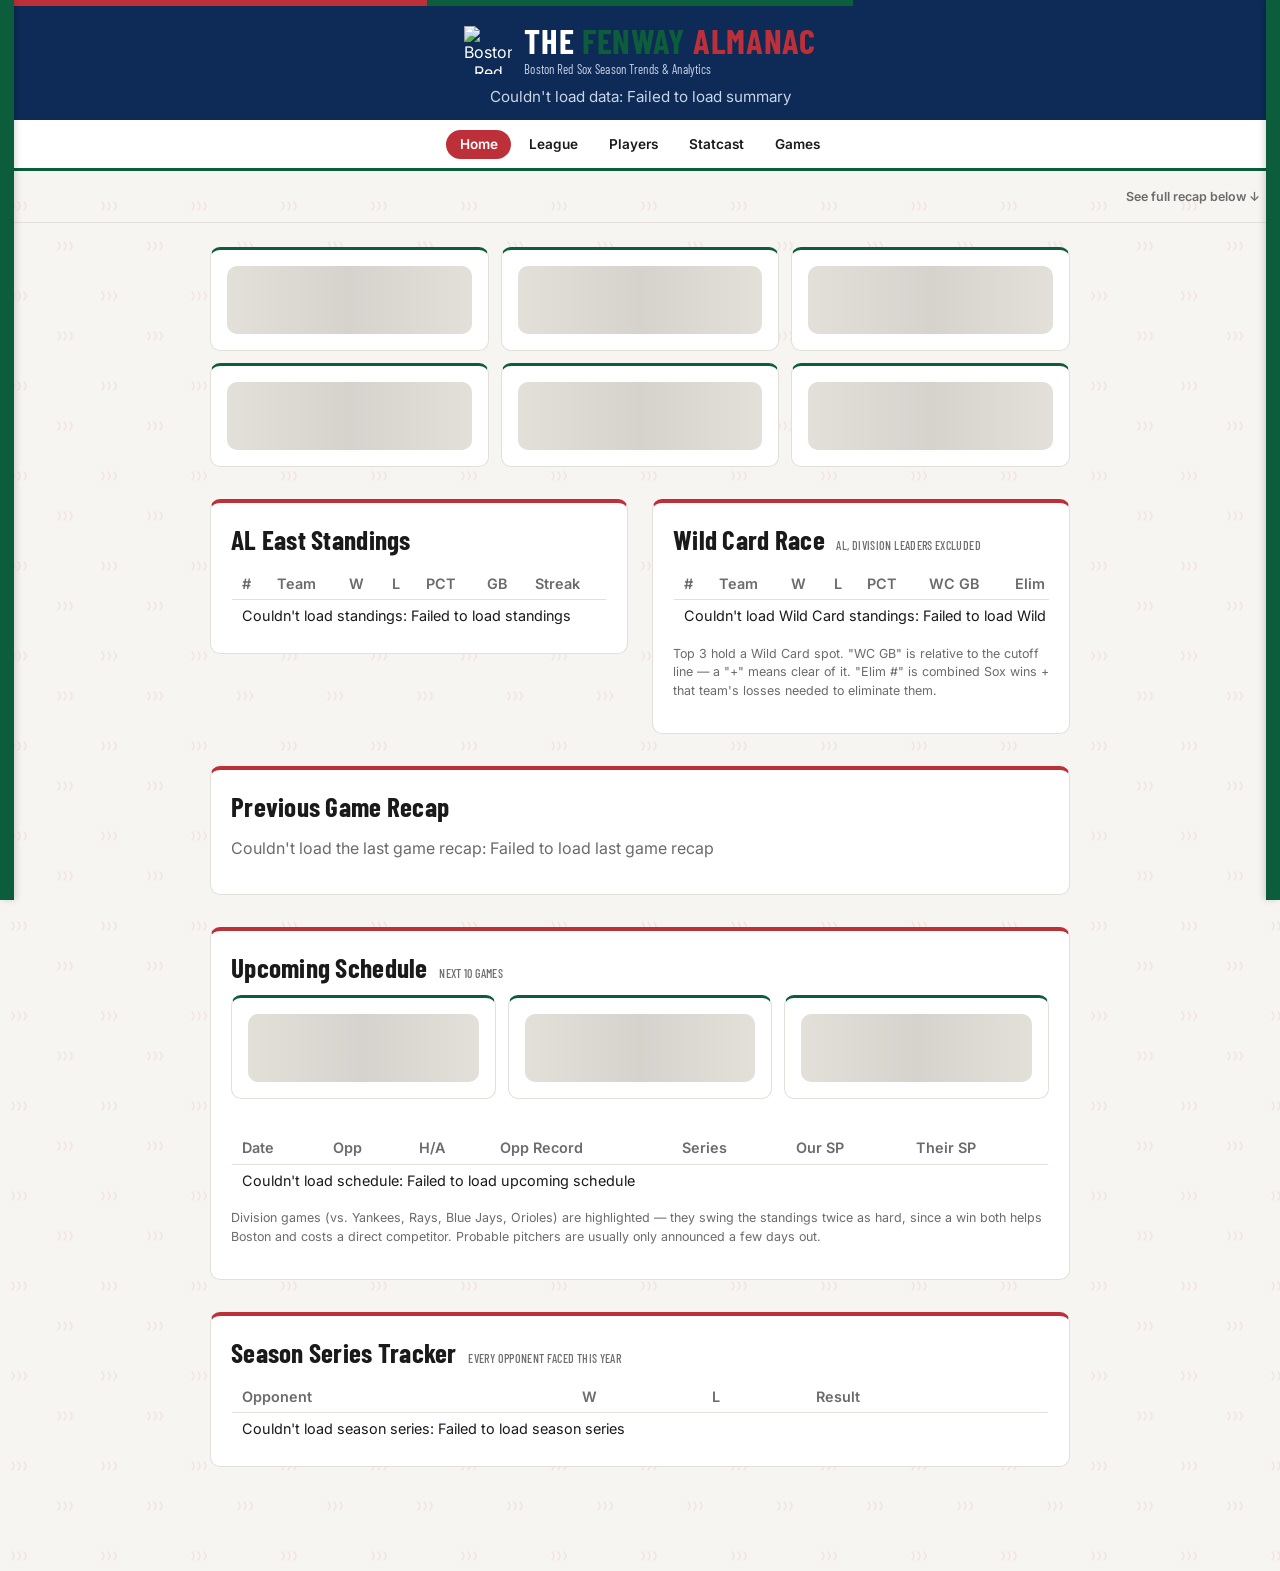
==== commit 1d1afb64: "Add postseason support across schedule, live, recap, and bullpen Every schedule lookup filtered to r" ====
--- a/frontend/index.html
+++ b/frontend/index.html
@@ -97,11 +97,11 @@
     </div>
     </div>
     <p class="live-last-play" id="live-last-play"></p>
+    <details class="expand-section live-scoring-plays" id="live-scoring-plays" hidden>
+      <summary>Show scoring plays</summary>
+      <ul id="live-scoring-plays-list"></ul>
+    </details>
   </section>
-
-  <div class="hero-headline" id="hero-headline">
-    <span class="hero-spinner"></span> Reading the numbers…
-  </div>
 
   <main>
     <section class="cards" id="overview">
@@ -176,7 +176,7 @@
       <div class="table-scroll">
         <table id="upcoming-table" class="stat-table">
           <thead>
-            <tr><th>Date</th><th>Opp</th><th>H/A</th><th>Opp Record</th><th>Season Series</th><th>Our SP</th><th>Their SP</th></tr>
+            <tr><th>Date</th><th>Opp</th><th>H/A</th><th>Opp Record</th><th>Series</th><th>Our SP</th><th>Their SP</th></tr>
           </thead>
           <tbody>
             <tr class="skeleton-row"><td colspan="7"><span class="skeleton"></span></td></tr>
@@ -185,7 +185,7 @@
           </tbody>
         </table>
       </div>
-      <p class="muted small-note">Division games (vs. Yankees, Rays, Blue Jays, Orioles) are highlighted — they swing the standings twice as hard, since a win both helps Boston and costs a direct competitor. Probable pitchers are usually only announced a few days out.</p>
+      <p class="muted small-note" id="upcoming-division-note">Division games (vs. Yankees, Rays, Blue Jays, Orioles) are highlighted — they swing the standings twice as hard, since a win both helps Boston and costs a direct competitor. Probable pitchers are usually only announced a few days out.</p>
     </section>
 
     <section class="series-section">
--- a/frontend/style.css
+++ b/frontend/style.css
@@ -281,30 +281,6 @@
 @media (max-width: 600px) {
   .result-banner-cta { display: none; }
 }
-
-.hero-headline {
-  background: linear-gradient(135deg, var(--navy), #17386e);
-  color: white;
-  text-align: center;
-  padding: 0.9rem 1.25rem;
-  font-size: 1.05rem;
-  font-weight: 600;
-  line-height: 1.4;
-}
-
-.hero-spinner {
-  display: inline-block;
-  width: 0.8em;
-  height: 0.8em;
-  border: 2px solid rgba(255, 255, 255, 0.4);
-  border-top-color: white;
-  border-radius: 50%;
-  animation: spin 0.8s linear infinite;
-  margin-right: 0.4em;
-  vertical-align: -0.1em;
-}
-
-@keyframes spin { to { transform: rotate(360deg); } }
 
 main {
   max-width: 900px;
@@ -697,6 +673,13 @@
   margin-left: 0.35rem;
 }
 
+.game-time {
+  display: block;
+  font-size: 0.75rem;
+  color: var(--muted);
+  white-space: nowrap;
+}
+
 .il-badge {
   display: inline-block;
   font-size: 0.68rem;
@@ -1527,6 +1510,43 @@
   font-size: 0.85rem;
   margin: 0;
   font-style: italic;
+}
+
+.live-scoring-plays {
+  margin-top: 1rem;
+}
+.live-scoring-plays > summary {
+  border-color: rgba(255, 255, 255, 0.25);
+  color: white;
+  justify-content: center;
+  font-size: 0.85rem;
+}
+#live-scoring-plays-list {
+  list-style: none;
+  padding: 0;
+  margin: 0;
+}
+#live-scoring-plays-list li {
+  display: flex;
+  align-items: baseline;
+  gap: 0.6rem;
+  padding: 0.5rem 0;
+  border-top: 1px solid rgba(255, 255, 255, 0.12);
+  font-size: 0.82rem;
+}
+#live-scoring-plays-list li:first-child { border-top: none; }
+.live-scoring-play-inning {
+  color: #c9d4e6;
+  font-weight: 700;
+  flex-shrink: 0;
+  width: 3.5rem;
+}
+.live-scoring-play-desc { flex: 1; color: white; }
+.live-scoring-play-score {
+  color: white;
+  font-weight: 700;
+  font-variant-numeric: tabular-nums;
+  flex-shrink: 0;
 }
 
 /* On a real desktop-width screen, stacking score / situation / matchup
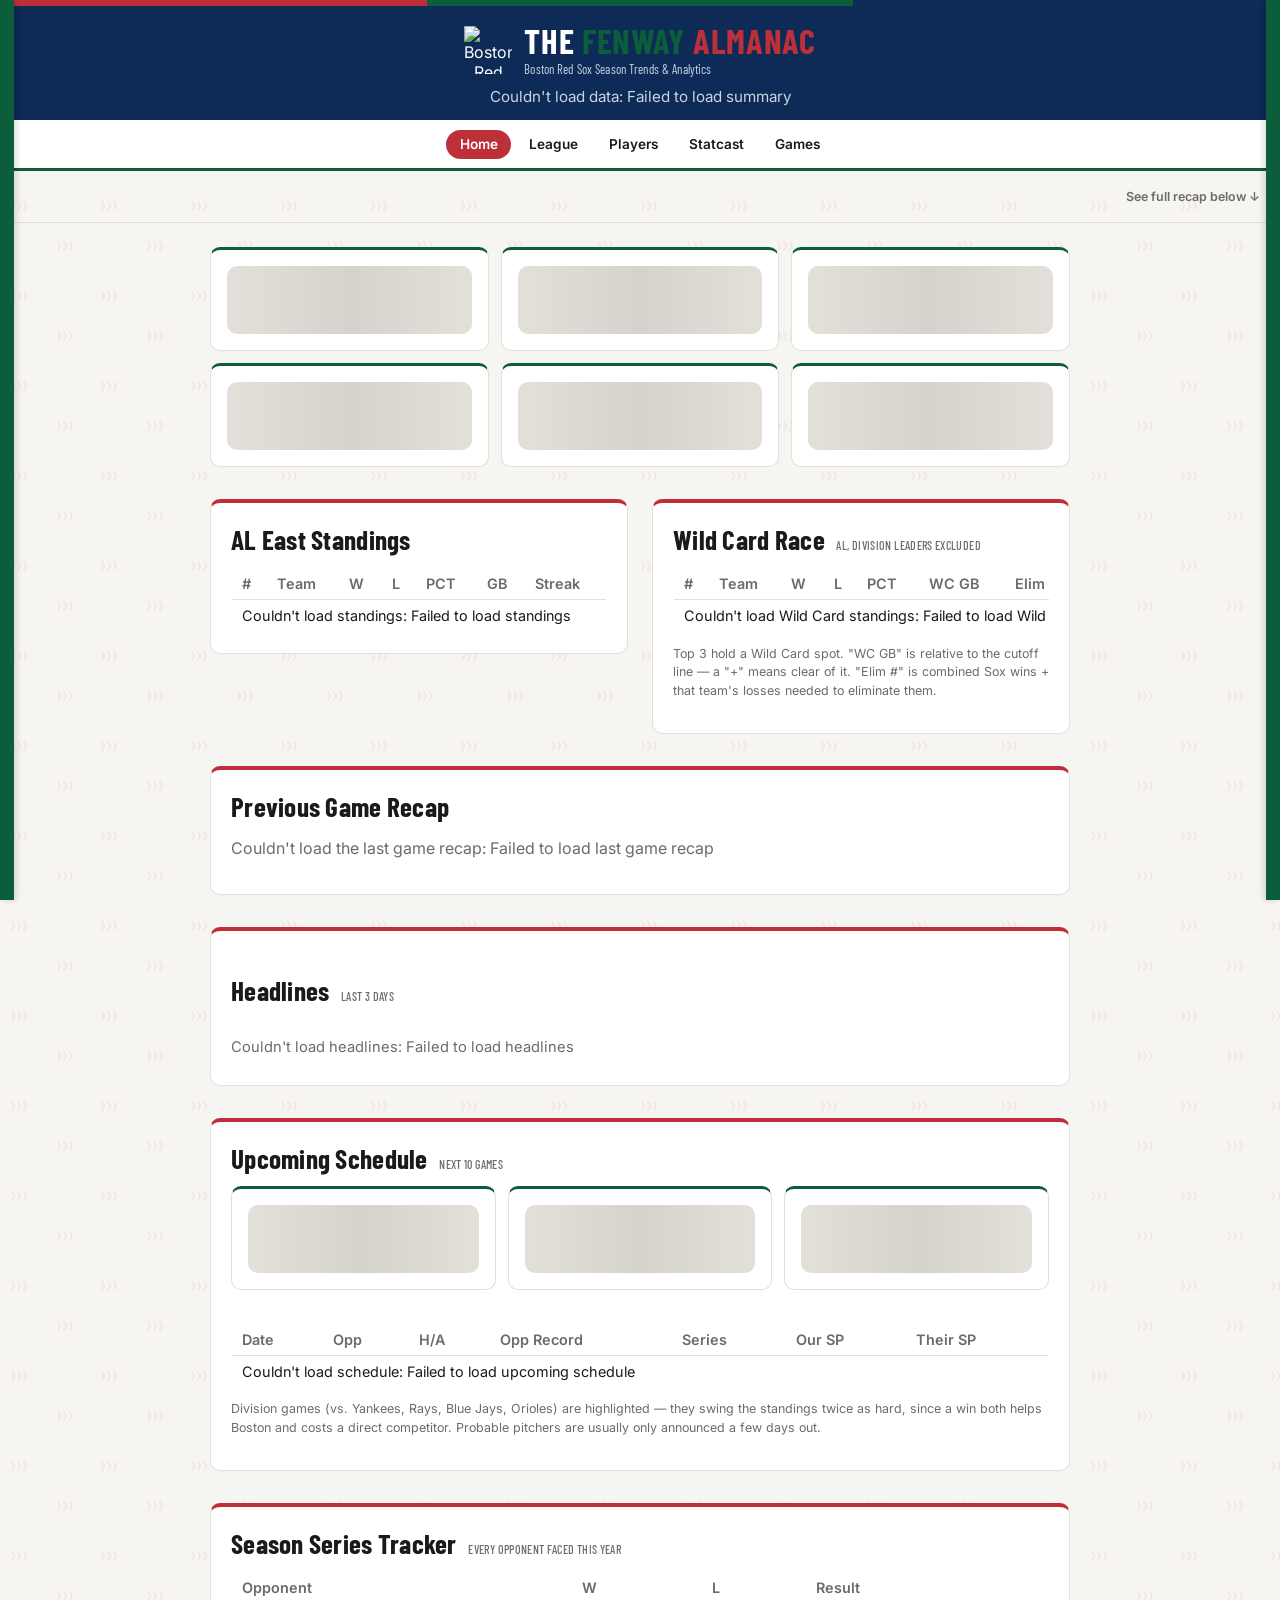
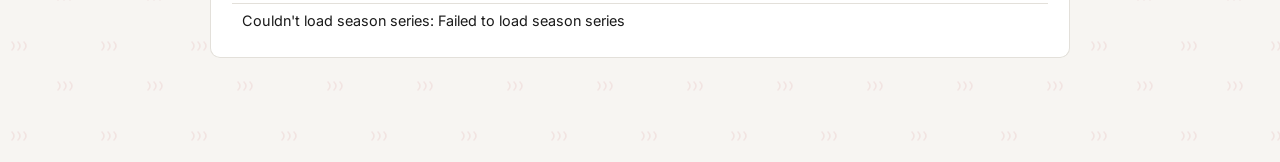
==== commit 2c5befc1: "Add a next-game card and headlines to Home; rework Hot/Cold and On This Day - Home: next-game card (" ====
--- a/frontend/index.html
+++ b/frontend/index.html
@@ -47,6 +47,16 @@
     <span class="result-banner-cta">See full recap below &darr;</span>
   </a>
 
+  <section class="next-game" id="next-game" hidden aria-label="Next game">
+    <div class="next-game-top">
+      <span class="next-game-eyebrow" id="next-game-eyebrow"></span>
+      <span class="next-game-status" id="next-game-status"></span>
+    </div>
+    <div class="next-game-matchup" id="next-game-matchup"></div>
+    <div class="next-game-pitchers" id="next-game-pitchers"></div>
+    <div class="next-game-meta" id="next-game-meta"></div>
+  </section>
+
   <section class="live-ticker" id="live-ticker" hidden>
     <div class="live-ticker-header">
       <span class="live-badge"><span class="live-dot"></span>LIVE</span>
@@ -166,6 +176,15 @@
       <div id="significance-body" class="recap-text"></div>
     </section>
 
+    <section class="headlines-section">
+      <h2>Headlines <span class="section-sub">last 3 days</span></h2>
+      <ul id="headlines-list" class="headlines-list">
+        <li class="skeleton-row"><span class="skeleton skeleton-line long"></span></li>
+        <li class="skeleton-row"><span class="skeleton skeleton-line medium"></span></li>
+        <li class="skeleton-row"><span class="skeleton skeleton-line long"></span></li>
+      </ul>
+    </section>
+
     <section class="upcoming-section">
       <h2>Upcoming Schedule <span class="section-sub">next 10 games</span></h2>
       <div class="cards" id="upcoming-cards">
@@ -176,7 +195,7 @@
       <div class="table-scroll">
         <table id="upcoming-table" class="stat-table">
           <thead>
-            <tr><th>Date</th><th>Opp</th><th>H/A</th><th>Opp Record</th><th>Series</th><th>Our SP</th><th>Their SP</th></tr>
+            <tr><th>Date</th><th>Opp</th><th>H/A</th><th>Opp Record</th><th><span class="lg-only">Series</span><span class="sm-only">Gm</span></th><th>Our SP</th><th>Their SP</th></tr>
           </thead>
           <tbody>
             <tr class="skeleton-row"><td colspan="7"><span class="skeleton"></span></td></tr>
--- a/frontend/style.css
+++ b/frontend/style.css
@@ -206,11 +206,11 @@
 
 .page-home .standings-section,
 .page-home .series-section,
+.page-home .headlines-section,
 .page-home .upcoming-section {
   border-top: 4px solid var(--red);
 }
 
-.page-league .headlines-section,
 .page-league .league-section,
 .page-league .analysis-section {
   border-top: 4px solid var(--navy);
@@ -572,37 +572,87 @@
 .stat-table th, .stat-table td { padding: 0.45rem 0.6rem; }
 .stat-table td.name { font-weight: 600; white-space: nowrap; }
 
+/* Desktop shows full team/player names and a separate H/A column; phones
+   swap in abbreviations, last names, and an inline "vs"/"@" instead. */
+.tn-abbr, .pn-short, .ha-inline, .sm-only { display: none; }
+.ha-inline { color: var(--muted); font-weight: 500; margin-right: 0.2rem; }
+
 @media (max-width: 600px) {
-  /* On a real phone, keeping the logo+name on one line would force the
-     table wider than the screen. Wrapping to two lines here is the
-     better tradeoff than a forced horizontal scroll — but only when the
-     rest of the row is narrow enough to fit after that one column
-     shrinks. The game log has too many columns for that (date, opponent,
-     H/A, result, box-score line): letting name wrap there just starves
-     the other nowrap columns of room and they overflow uncontained
-     instead. Kept fully nowrap, it overflows as a whole and scrolls
-     properly within .table-scroll instead, same as the Splits table. */
-  .stat-table td.name {
-    white-space: normal;
+  /* Cards were leaving tables 293px of a 375px screen; tighten the chrome
+     so the table gets the width. */
+  main { padding: 1rem 0.6rem; }
+  main section,
+  .two-col-row > section { padding-left: 0.8rem; padding-right: 0.8rem; }
+
+  .stat-table { font-size: 0.8rem; }
+  .stat-table th, .stat-table td { padding: 0.4rem 0.3rem; }
+  .stat-table .team-logo-icon { width: 16px; height: 16px; margin-right: 0.25rem; }
+
+  .tn-full, .pn-full, .lg-only { display: none; }
+  .tn-abbr, .pn-short, .ha-inline, .sm-only { display: inline; }
+
+  /* Column priorities: every table keeps the columns a fan actually scans
+     for on a phone and drops the rest, so it fits the screen instead of
+     scrolling sideways (see PROJECT_SUMMARY: wrap/fit over horizontal
+     scroll). Listed by column number — keep in sync with the headers. */
+  .hide-sm,
+  /* Wild Card: # Team W L [PCT] WC-GB Elim# [Streak] */
+  #wildcard-table th:nth-child(5), #wildcard-table td:nth-child(5),
+  #wildcard-table th:nth-child(8), #wildcard-table td:nth-child(8),
+  /* Upcoming: Date Opp [H/A] [Opp Record] Series OurSP TheirSP */
+  #upcoming-table th:nth-child(3), #upcoming-table td:nth-child(3),
+  #upcoming-table th:nth-child(4), #upcoming-table td:nth-child(4),
+  /* Last 15 / Last 10 detail: Date Opp [H/A] Score Result [Record] */
+  #games-table th:nth-child(3), #games-table td:nth-child(3),
+  #games-table th:nth-child(6), #games-table td:nth-child(6),
+  .gamelist-table th:nth-child(3), .gamelist-table td:nth-child(3),
+  /* Postseason: [Date] Game Opp [H/A] Score Result Series */
+  #postseason-table th:nth-child(1), #postseason-table td:nth-child(1),
+  #postseason-table th:nth-child(4), #postseason-table td:nth-child(4),
+  /* Bullpen: Pitcher [Last Pitched] Rest Last-Outing [L3D] Status */
+  #bullpen-table th:nth-child(2), #bullpen-table td:nth-child(2),
+  #bullpen-table th:nth-child(5), #bullpen-table td:nth-child(5),
+  /* Hot/Cold hitters: Name [Pos] Form ΔwOBA [AVG] OPS [HR] [RBI] ...adv */
+  #hitters-table th:nth-child(2), #hitters-table td:nth-child(2),
+  #hitters-table th:nth-child(5), #hitters-table td:nth-child(5),
+  #hitters-table th:nth-child(7), #hitters-table td:nth-child(7),
+  #hitters-table th:nth-child(8), #hitters-table td:nth-child(8),
+  /* Hot/Cold pitchers: Name [Role] ERA(S) Form ΔERA ...adv */
+  #pitchers-table th:nth-child(2), #pitchers-table td:nth-child(2),
+  /* Roster hitters: Name [Pos] AVG OPS HR [RBI] [BB%] [K%] */
+  #roster-hitters-table th:nth-child(2), #roster-hitters-table td:nth-child(2),
+  #roster-hitters-table th:nth-child(6), #roster-hitters-table td:nth-child(6),
+  #roster-hitters-table th:nth-child(7), #roster-hitters-table td:nth-child(7),
+  #roster-hitters-table th:nth-child(8), #roster-hitters-table td:nth-child(8),
+  /* Roster pitchers: Name [Role] ERA FIP [K-BB%] IP */
+  #roster-pitchers-table th:nth-child(2), #roster-pitchers-table td:nth-child(2),
+  #roster-pitchers-table th:nth-child(5), #roster-pitchers-table td:nth-child(5),
+  /* Player game log: Date Opp [H/A] Result Line */
+  #player-gamelog-table th:nth-child(3), #player-gamelog-table td:nth-child(3),
+  /* Team page: Name [Pos|Role] ... */
+  #team-hitters-table th:nth-child(2), #team-hitters-table td:nth-child(2),
+  #team-pitchers-table th:nth-child(2), #team-pitchers-table td:nth-child(2) {
+    display: none;
   }
-  #player-gamelog-table td.name {
-    white-space: nowrap;
-  }
-  /* table { width: 100% } above stops an auto-layout table from ever
-     growing past its container to expose real horizontal scroll, even
-     with nowrap cells that need more room — it just clips instead. These
-     two tables have enough nowrap columns to need that growth on a phone
-     screen, so let them size to their content and scroll within
-     .table-scroll rather than silently losing columns off the edge. */
-  #player-gamelog-table,
-  #player-splits-table {
-    width: max-content;
-    min-width: 100%;
-  }
-}
+
+  /* Text cells (names, labels, box-score lines) wrap; numbers never do.
+     A two-line "Garrett / Whitlock" is far easier to read on a phone than
+     a table that scrolls sideways and hides the Status column. */
+  .stat-table td:not(.num) { white-space: normal; }
+  /* ...except dates and team cells ("@ NYY" with its logo), which are
+     short now and unreadable when split across lines. */
+  .stat-table td:has(.tn-abbr), .nw { white-space: nowrap; }
+  .stat-table th { white-space: normal; }
+  #player-gamelog-table td.line { min-width: 6rem; }
+
+  /* Line score: 13 narrow columns; tighter cells let 9 innings fit. */
+  .linescore-table th, .linescore-table td { padding: 0.35rem 0.2rem; font-size: 0.75rem; }
+}
+
 .stat-table td.num { text-align: right; font-variant-numeric: tabular-nums; }
 .stat-table td.delta-up { color: var(--good); font-weight: 700; }
 .stat-table td.delta-down { color: var(--red); font-weight: 700; }
+.stat-table td.delta-warn { color: var(--warn); font-weight: 700; }
 .stat-table td.flag { color: var(--warn); font-size: 0.78rem; }
 
 .heat-good { background: var(--good-bg); color: var(--good); }
@@ -673,6 +723,29 @@
   margin-left: 0.35rem;
 }
 
+.on-this-day-series {
+  margin: 0.15rem 0 0;
+  font-weight: 600;
+  color: var(--warn);
+}
+.on-this-day-note {
+  margin: 0.9rem 0 0.25rem;
+  padding: 0.7rem 0.9rem;
+  border-left: 3px solid var(--warn);
+  background: var(--warn-bg);
+  border-radius: 0 8px 8px 0;
+  font-weight: 500;
+  line-height: 1.45;
+}
+
+.win-prob-canvas {
+  position: relative;
+  height: 240px;
+}
+@media (max-width: 600px) {
+  .win-prob-canvas { height: 200px; }
+}
+
 .game-time {
   display: block;
   font-size: 0.75rem;
@@ -688,6 +761,10 @@
   border: 1px solid var(--red);
   border-radius: 4px;
   padding: 0 0.3rem;
+}
+.status-badge-minor {
+  color: var(--muted);
+  border-color: var(--muted);
 }
 
 .highlight-section {
@@ -920,10 +997,6 @@
 tr.win td.result { color: #2a8a3e; font-weight: 600; }
 tr.loss td.result { color: var(--red); font-weight: 600; }
 
-@media (max-width: 500px) {
-  table { display: block; overflow-x: auto; }
-}
-
 .statcast-section {
   background: var(--card-bg);
   border: 1px solid var(--border);
@@ -1304,6 +1377,88 @@
 
 @media (max-width: 500px) {
   .tape-val { width: 4.5rem; font-size: 0.78rem; }
+}
+
+/* Next game — the pre-game counterpart of the live ticker (same navy
+   broadcast card, no glow), shown until first pitch. */
+.next-game {
+  background: linear-gradient(135deg, var(--navy), #071b3d);
+  border: 1px solid rgba(255, 255, 255, 0.12);
+  border-top: 4px solid var(--monster-green);
+  border-radius: 14px;
+  padding: 1.25rem 1.5rem;
+  margin: 0 auto 2rem;
+  max-width: 900px;
+  color: white;
+}
+.next-game.is-live { display: none; }
+.next-game-top {
+  display: flex;
+  justify-content: space-between;
+  align-items: baseline;
+  gap: 0.75rem;
+  flex-wrap: wrap;
+  margin-bottom: 1rem;
+}
+.next-game-eyebrow {
+  font-family: "Barlow Condensed", sans-serif;
+  font-weight: 700;
+  font-size: 1.05rem;
+  letter-spacing: 0.04em;
+  text-transform: uppercase;
+}
+.next-game-status {
+  font-size: 0.85rem;
+  font-weight: 600;
+  color: #9fd8b8;
+}
+.next-game-matchup {
+  display: flex;
+  align-items: center;
+  justify-content: center;
+  gap: 1.25rem;
+  margin-bottom: 1.1rem;
+}
+.next-game-team {
+  display: flex;
+  align-items: center;
+  gap: 0.5rem;
+  font-family: "Barlow Condensed", sans-serif;
+  font-weight: 700;
+  font-size: 1.6rem;
+  line-height: 1.1;
+}
+.next-game-team .team-logo-icon { width: 36px; height: 36px; margin: 0; }
+.next-game-team-record {
+  font-family: Inter, sans-serif;
+  font-size: 0.85rem;
+  font-weight: 500;
+  opacity: 0.7;
+}
+.next-game-at { opacity: 0.6; font-weight: 600; }
+.next-game-pitchers {
+  display: grid;
+  grid-template-columns: 1fr 1fr;
+  gap: 0.75rem;
+  border-top: 1px solid rgba(255, 255, 255, 0.12);
+  padding-top: 0.9rem;
+}
+.next-game-pitcher { display: flex; flex-direction: column; gap: 0.15rem; }
+.next-game-pitcher-label {
+  font-size: 0.7rem;
+  text-transform: uppercase;
+  letter-spacing: 0.06em;
+  opacity: 0.65;
+}
+.next-game-pitcher-name { font-weight: 700; }
+.next-game-pitcher-name a { color: white; }
+.next-game-pitcher-line { font-size: 0.8rem; opacity: 0.8; font-variant-numeric: tabular-nums; }
+.next-game-meta { margin-top: 0.75rem; font-size: 0.78rem; opacity: 0.6; }
+
+@media (max-width: 600px) {
+  .next-game { margin: 0 0.6rem 1.25rem; padding: 1rem; }
+  .next-game-team { font-size: 1.3rem; flex-direction: column; gap: 0.2rem; text-align: center; }
+  .next-game-team .team-logo-icon { width: 30px; height: 30px; }
 }
 
 .live-ticker {
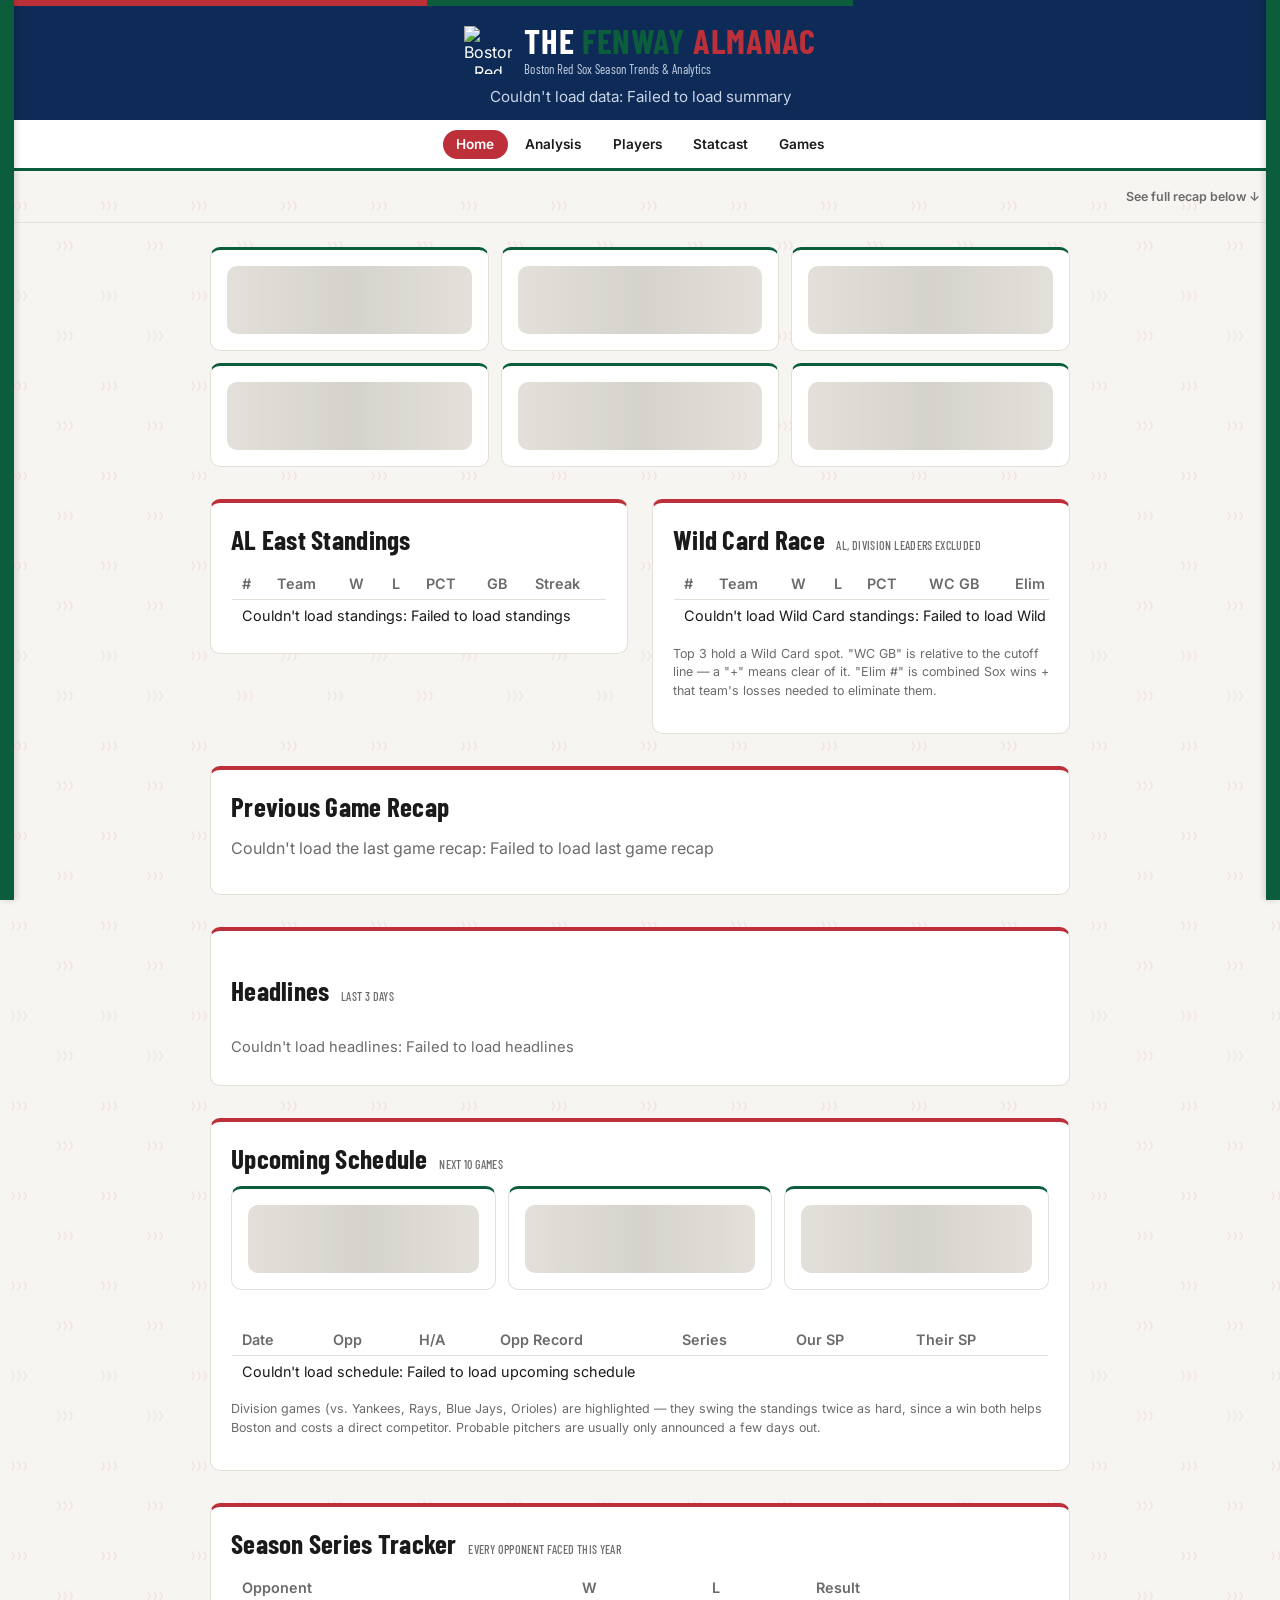
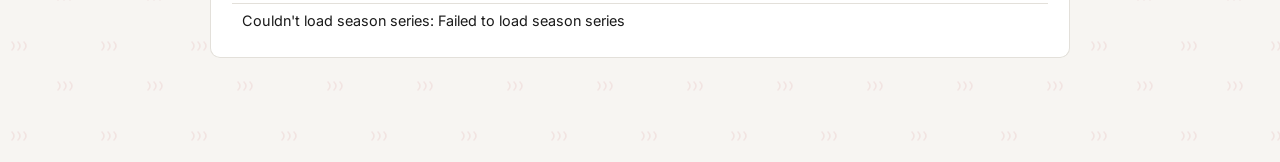
==== commit f9f60264: "Rename the League tab to Analysis With headlines moved to Home, the tab holds only Where Boston Rank" ====
--- a/frontend/index.html
+++ b/frontend/index.html
@@ -35,7 +35,7 @@
 
   <nav class="site-nav">
     <a href="/" class="active">Home<span class="nav-live-dot" hidden></span></a>
-    <a href="/league.html">League</a>
+    <a href="/analysis.html">Analysis</a>
     <a href="/players.html">Players</a>
     <a href="/statcast.html">Statcast</a>
     <a href="/games.html">Games</a>
